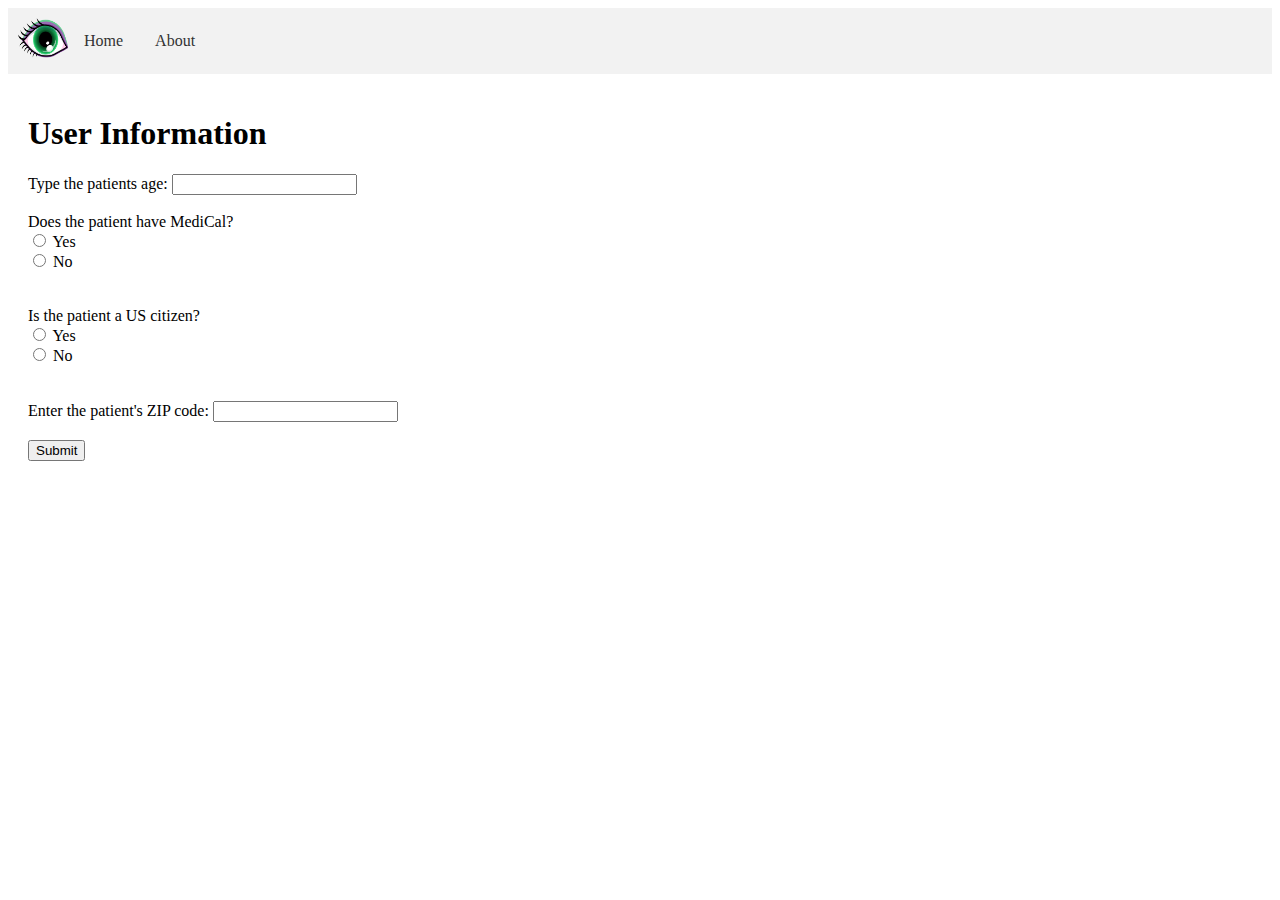
==== index.html @ b03a2b90 "Rename index1.html to index.html" ====
<!DOCTYPE html>
<html lang="en">
<head>
  <meta charset="UTF-8">
  <title>User Information</title>
  <link rel="stylesheet" href="styles.css">
</head>
<body>

<!-- Navigation bar -->
<ul class="navbar">
  <div class="header">
    <img src="eyeball.png" alt="eyeball">
    <li><a href="#home">Home</a></li>
  </div>
  <li><a href="#about">About</a></li>
</ul>

<!-- Home section -->
<div id="home" class="content">
  <h1>User Information</h1>
  <form id="userInfoForm">
    <label for="nameInput">Type the patients age:</label>
    <input type="number" id="ageInput" name="ageInput" required><br>
    <div id="ageError" style="color: red; display: none;">Please enter the patient's valid age.</div><br>

    <label for="medical">Does the patient have MediCal?</label>
    <div>
      <input type="radio" id="medicalYes" name="medical" value="yes">
      <label for="medicalYes">Yes</label>
    </div>
    <div>
      <input type="radio" id="medicalNo" name="medical" value="no">
      <label for="medicalNo">No</label>
    </div>
    <br><br>

    <label for="usCitizen">Is the patient a US citizen?</label>
    <div>
      <input type="radio" id="usCitizenYes" name="usCitizen" value="yes">
      <label for="usCitizenYes">Yes</label>
    </div>
    <div>
      <input type="radio" id="usCitizenNo" name="usCitizen" value="no">
      <label for="usCitizenNo">No</label>
    </div>
    <br><br>

    <label for="zipCodeInput">Enter the patient's ZIP code:</label>
    <input type="text" id="zipCodeInput" name="zipCodeInput" pattern="[0-9]{5}" title="Enter a 5-digit ZIP code" required><br>
    <div id="zipCodeError" style="color: red; display: none;">Please enter the patient's valid ZIP code.</div><br>

    <input type="submit" value="Submit">
  </form>

  <div id="siteResult"></div>

  <div id="nextSteps" style="display: none;">
    <h2>Matching Sites and Next Steps:</h2>
    <div id="siteNextSteps"></div>
  </div>
</div>

<!-- About section -->
<div id="about" class="content" style="display: none;">
  <h1>About</h1>
  <p>This is the about section. You can place any information about your website or application here.</p>
</div>

<script src="scripts.js"></script>
</body>
</html>
---- styles.css ----
.header img {
  float: left;
  width: 50px;
  height: 40px;
}

.header li {
  position: relative;
}

    /* Style for the navigation bar */
    ul.navbar {
      list-style-type: none;
      margin: 0;
      padding: 10px;
      background-color: #f2f2f2;
      overflow: hidden;
    }

    ul.navbar li {
      float: left;
    }

    ul.navbar li a {
      display: block;
      color: #333;
      text-align: center;
      padding: 14px 16px;
      text-decoration: none;
    }

    ul.navbar li a:hover {
      background-color: #ddd;
    }

    /* Style for page content */
    .content {
      padding: 20px;
    }
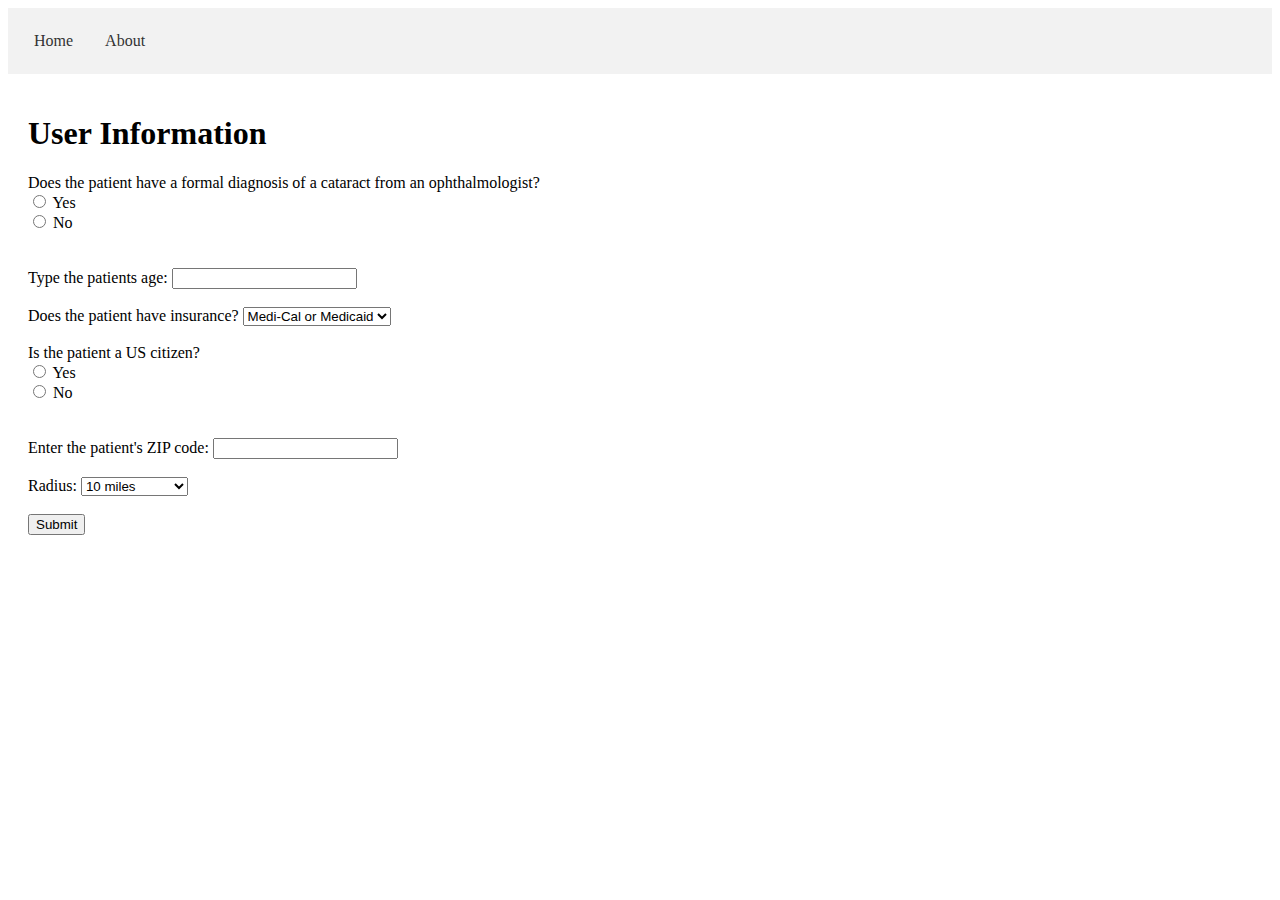
==== commit b3012857: "Update index.html" ====
--- a/index.html
+++ b/index.html
@@ -9,10 +9,7 @@
 
 <!-- Navigation bar -->
 <ul class="navbar">
-  <div class="header">
-    <img src="eyeball.png" alt="eyeball">
-    <li><a href="#home">Home</a></li>
-  </div>
+  <li><a href="#home">Home</a></li>
   <li><a href="#about">About</a></li>
 </ul>
 
@@ -20,20 +17,29 @@
 <div id="home" class="content">
   <h1>User Information</h1>
   <form id="userInfoForm">
-    <label for="nameInput">Type the patients age:</label>
-    <input type="number" id="ageInput" name="ageInput" required><br>
-    <div id="ageError" style="color: red; display: none;">Please enter the patient's valid age.</div><br>
+  <label for="cataractDiagnosis">Does the patient have a formal diagnosis of a cataract from an ophthalmologist?</label>
+  <div>
+    <input type="radio" id="cataractYes" name="cataractDiagnosis" value="yes">
+    <label for="cataractYes">Yes</label>
+  </div>
+  <div>
+    <input type="radio" id="cataractNo" name="cataractDiagnosis" value="no">
+    <label for="cataractNo">No</label>
+  </div>
+  <br><br>
 
-    <label for="medical">Does the patient have MediCal?</label>
-    <div>
-      <input type="radio" id="medicalYes" name="medical" value="yes">
-      <label for="medicalYes">Yes</label>
-    </div>
-    <div>
-      <input type="radio" id="medicalNo" name="medical" value="no">
-      <label for="medicalNo">No</label>
-    </div>
-    <br><br>
+  <label for="nameInput">Type the patients age:</label>
+  <input type="number" id="ageInput" name="ageInput" required><br>
+  <div id="ageError" style="color: red; display: none;">Please enter the patient's valid age.</div><br>
+
+  <label for="insuranceType">Does the patient have insurance?</label>
+  <select id="insuranceType" name="insuranceType">
+    <option value="MediCal">Medi-Cal or Medicaid</option>
+    <option value="Medicare">Medicare</option>
+    <option value="thirdParty">3rd Party Insurance</option>
+    <option value="noInsurance">No Insurance</option>
+</select>
+<br><br>
 
     <label for="usCitizen">Is the patient a US citizen?</label>
     <div>
@@ -49,6 +55,16 @@
     <label for="zipCodeInput">Enter the patient's ZIP code:</label>
     <input type="text" id="zipCodeInput" name="zipCodeInput" pattern="[0-9]{5}" title="Enter a 5-digit ZIP code" required><br>
     <div id="zipCodeError" style="color: red; display: none;">Please enter the patient's valid ZIP code.</div><br>
+
+    <label for="radiusPreference">Radius:</label>
+  <select id="radiusPreference" name="radiusPreference">
+    <option value="10">10 miles</option>
+    <option value="20">20 miles</option>
+    <option value="50">50 miles</option>
+    <option value="100">100 miles</option>
+    <option value="noPreference">No preference</option>
+  </select>
+  <br><br>
 
     <input type="submit" value="Submit">
   </form>
@@ -67,6 +83,6 @@
   <p>This is the about section. You can place any information about your website or application here.</p>
 </div>
 
-<script src="scripts.js"></script>
+<script src="scripts1.js"></script>
 </body>
 </html>
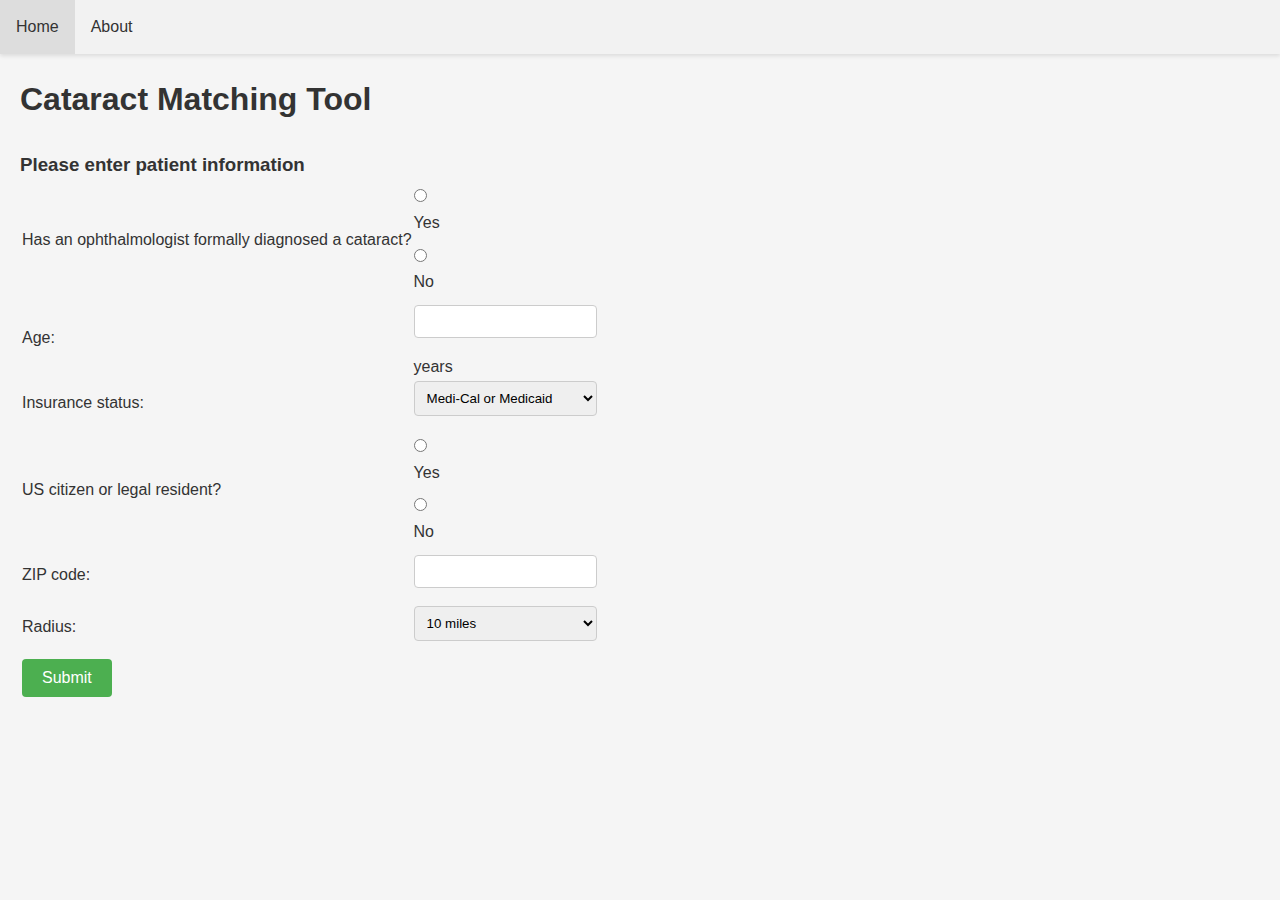
==== commit 2ff9dd94: "Update index.html" ====
--- a/index.html
+++ b/index.html
@@ -2,7 +2,7 @@
 <html lang="en">
 <head>
   <meta charset="UTF-8">
-  <title>User Information</title>
+  <title>Cataract Matching Tool</title>
   <link rel="stylesheet" href="styles.css">
 </head>
 <body>
@@ -15,58 +15,78 @@
 
 <!-- Home section -->
 <div id="home" class="content">
-  <h1>User Information</h1>
+  <h1>Cataract Matching Tool</h1>
+  <br>
+  <h3>Please enter patient information</h3>
   <form id="userInfoForm">
-  <label for="cataractDiagnosis">Does the patient have a formal diagnosis of a cataract from an ophthalmologist?</label>
-  <div>
-    <input type="radio" id="cataractYes" name="cataractDiagnosis" value="yes">
-    <label for="cataractYes">Yes</label>
-  </div>
-  <div>
-    <input type="radio" id="cataractNo" name="cataractDiagnosis" value="no">
-    <label for="cataractNo">No</label>
-  </div>
-  <br><br>
-
-  <label for="nameInput">Type the patients age:</label>
-  <input type="number" id="ageInput" name="ageInput" required><br>
-  <div id="ageError" style="color: red; display: none;">Please enter the patient's valid age.</div><br>
-
-  <label for="insuranceType">Does the patient have insurance?</label>
-  <select id="insuranceType" name="insuranceType">
-    <option value="MediCal">Medi-Cal or Medicaid</option>
-    <option value="Medicare">Medicare</option>
-    <option value="thirdParty">3rd Party Insurance</option>
-    <option value="noInsurance">No Insurance</option>
-</select>
-<br><br>
-
-    <label for="usCitizen">Is the patient a US citizen?</label>
-    <div>
-      <input type="radio" id="usCitizenYes" name="usCitizen" value="yes">
-      <label for="usCitizenYes">Yes</label>
-    </div>
-    <div>
-      <input type="radio" id="usCitizenNo" name="usCitizen" value="no">
-      <label for="usCitizenNo">No</label>
-    </div>
-    <br><br>
-
-    <label for="zipCodeInput">Enter the patient's ZIP code:</label>
-    <input type="text" id="zipCodeInput" name="zipCodeInput" pattern="[0-9]{5}" title="Enter a 5-digit ZIP code" required><br>
-    <div id="zipCodeError" style="color: red; display: none;">Please enter the patient's valid ZIP code.</div><br>
-
-    <label for="radiusPreference">Radius:</label>
-  <select id="radiusPreference" name="radiusPreference">
-    <option value="10">10 miles</option>
-    <option value="20">20 miles</option>
-    <option value="50">50 miles</option>
-    <option value="100">100 miles</option>
-    <option value="noPreference">No preference</option>
-  </select>
-  <br><br>
-
-    <input type="submit" value="Submit">
+  <table class="input-table">
+    <td colspan="2">
+    </td>
+    <tr>
+      <td><label for="cataractDiagnosis">Has an ophthalmologist formally diagnosed a cataract?</label></td>
+      <td>
+        <div class="radio-container">
+          <input type="radio" id="cataractYes" name="cataractDiagnosis" value="yes">
+          <label class="radio-label" for="cataractYes">Yes</label>
+          <input type="radio" id="cataractNo" name="cataractDiagnosis" value="no">
+          <label class="radio-label" for="cataractNo">No</label>
+        </div>
+      </td>
+    </tr>
+    <tr>
+      <td><label for="nameInput">Age:</label></td>
+      <td>
+        <div class="age-input">
+          <input type="number" id="ageInput" name="ageInput" required>
+          <div class="unit-box">years</div>
+        </div>
+        <div id="ageError" style="color: red; display: none;">Please enter a valid age.</div>
+      </td>
+    </tr>
+    <tr>
+      <td><label for="insuranceType">Insurance status:</label></td>
+      <td><select id="insuranceType" name="insuranceType">
+        <option value="MediCal">Medi-Cal or Medicaid</option>
+        <option value="Medicare">Medicare</option>
+        <option value="thirdParty">3rd Party Insurance</option>
+        <option value="noInsurance">No Insurance</option>
+      </select></td>
+    </tr>
+    <tr>
+      <td><label for="usCitizen">US citizen or legal resident?</label></td>
+      <td>
+        <div class="radio-container">
+          <input type="radio" id="usCitizenYes" name="usCitizen" value="yes">
+          <label class="radio-label" for="usCitizenYes">Yes</label>
+          <input type="radio" id="usCitizenNo" name="usCitizen" value="no">
+          <label class="radio-label" for="usCitizenNo">No</label>
+        </div>
+      </td>
+    </tr>
+    <tr>
+      <td><label for="zipCodeInput">ZIP code:</label></td>
+      <td><input type="text" id="zipCodeInput" name="zipCodeInput" pattern="[0-9]{5}" title="Enter a 5-digit ZIP code" required>
+      <div id="zipCodeError" style="color: red; display: none;">Please enter a valid ZIP code.</div>
+      </td>
+    </tr>
+    <tr>
+      <td><label for="radiusPreference">Radius:</label></td>
+      <td><select id="radiusPreference" name="radiusPreference">
+        <option value="10">10 miles</option>
+        <option value="20">20 miles</option>
+        <option value="50">50 miles</option>
+        <option value="100">100 miles</option>
+        <option value="noPreference">No preference</option>
+      </select></td>
+    </tr>
+    <tr>
+      <td colspan="2">
+        <div class="submit-button-container">
+          <input type="submit" value="Submit">
+        </div>
+  </td>
+    </tr>
+  </table>
   </form>
 
   <div id="siteResult"></div>
--- a/styles.css
+++ b/styles.css
@@ -1,39 +1,101 @@
-.header img {
-  float: left;
-  width: 50px;
-  height: 40px;
+/* Resetting default margins and paddings */
+* {
+  margin: 0;
+  padding: 0;
+  box-sizing: border-box;
 }
 
-.header li {
-  position: relative;
+/* Body styles */
+body {
+  font-family: Arial, sans-serif;
+  line-height: 1.6;
+  background-color: #f5f5f5;
+  color: #333;
+  margin: 0;
 }
 
-    /* Style for the navigation bar */
-    ul.navbar {
-      list-style-type: none;
-      margin: 0;
-      padding: 10px;
-      background-color: #f2f2f2;
-      overflow: hidden;
-    }
+/* Navigation bar styles */
+.navbar {
+  list-style-type: none;
+  margin: 0;
+  padding: 0;
+  overflow: hidden;
+  background-color: #f2f2f2;
+  box-shadow: 0 2px 4px rgba(0, 0, 0, 0.1);
+}
 
-    ul.navbar li {
-      float: left;
-    }
+.navbar li {
+  float: left;
+}
 
-    ul.navbar li a {
-      display: block;
-      color: #333;
-      text-align: center;
-      padding: 14px 16px;
-      text-decoration: none;
-    }
+.navbar li a {
+  display: block;
+  color: #333;
+  text-align: center;
+  padding: 14px 16px;
+  text-decoration: none;
+}
 
-    ul.navbar li a:hover {
-      background-color: #ddd;
-    }
+.navbar li a:hover {
+  background-color: #ddd;
+}
 
-    /* Style for page content */
-    .content {
-      padding: 20px;
-    }+/* Form and Content styles */
+.content {
+  padding: 20px;
+}
+
+form label {
+  display: block;
+  margin-bottom: 8px;
+}
+
+form input[type="number"],
+form input[type="text"],
+form select {
+  width: calc(100% - 12px);
+  padding: 8px;
+  margin-bottom: 16px;
+  border: 1px solid #ccc;
+  border-radius: 4px;
+}
+
+form input[type="submit"] {
+  background-color: #4caf50;
+  color: white;
+  padding: 10px 20px;
+  border: none;
+  border-radius: 4px;
+  cursor: pointer;
+  font-size: 16px;
+}
+
+form input[type="submit"]:hover {
+  background-color: #45a049;
+}
+
+/* Error message styles */
+.error-message {
+  color: red;
+  margin-top: 5px;
+  display: none;
+}
+
+/* Result and Next Steps styles */
+.result {
+  margin-top: 20px;
+}
+
+.result h2 {
+  font-size: 20px;
+  margin-bottom: 10px;
+}
+
+.result ul {
+  list-style: none;
+  padding: 0;
+}
+
+.result ul li {
+  margin-bottom: 8px;
+}
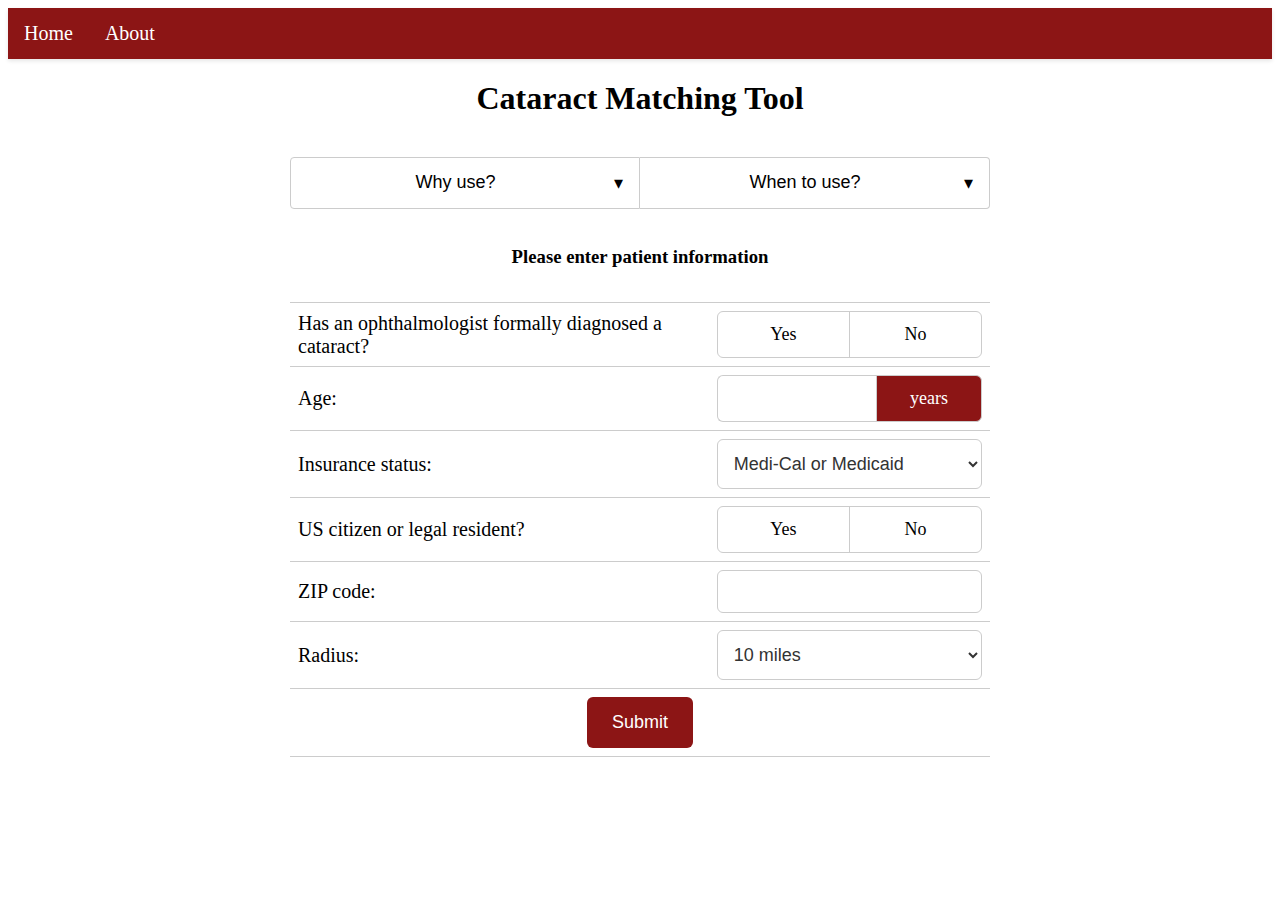
==== commit 69a4067e: "Update index.html" ====
--- a/index.html
+++ b/index.html
@@ -16,7 +16,28 @@
 <!-- Home section -->
 <div id="home" class="content">
   <h1>Cataract Matching Tool</h1>
-  <br>
+  <br><div class="dropdowns">
+      <div class="dropdown1">
+        <button onclick="toggleDropdown('whyUseDropdown')" class="dropdown-btn1">
+          Why use? <span class="dropdown-arrow">&#9662;</span>
+        </button>
+        <div id="whyUseDropdown" class="dropdown-content">
+          <ul>
+          <li>Type information about why to use</li>
+          </ul>
+        </div>
+      </div>
+      <div class="dropdown2">
+        <button onclick="toggleDropdown('whenToUseDropdown')" class="dropdown-btn2">
+          When to use? <span class="dropdown-arrow">&#9662;</span>
+        </button>
+        <div id="whenToUseDropdown" class="dropdown-content">
+          <ul>
+          <li>Type information about when to use</li>
+          </ul>
+        </div>
+      </div>
+    </div><br>
   <h3>Please enter patient information</h3>
   <form id="userInfoForm">
   <table class="input-table">
@@ -103,6 +124,6 @@
   <p>This is the about section. You can place any information about your website or application here.</p>
 </div>
 
-<script src="scripts1.js"></script>
+<script src="scripts.js"></script>
 </body>
 </html>
--- a/styles.css
+++ b/styles.css
@@ -1,17 +1,9 @@
-/* Resetting default margins and paddings */
-* {
-  margin: 0;
-  padding: 0;
-  box-sizing: border-box;
-}
-
-/* Body styles */
-body {
-  font-family: Arial, sans-serif;
-  line-height: 1.6;
-  background-color: #f5f5f5;
-  color: #333;
-  margin: 0;
+h1 {
+  text-align: center;
+}
+
+h3 {
+  text-align: center;
 }
 
 /* Navigation bar styles */
@@ -20,82 +12,407 @@
   margin: 0;
   padding: 0;
   overflow: hidden;
-  background-color: #f2f2f2;
+  background-color: #8C1515; /* Cardinal Red background */
   box-shadow: 0 2px 4px rgba(0, 0, 0, 0.1);
 }
 
 .navbar li {
   float: left;
+  font-size: 20px;
+  flex: 1; /* Distribute the list items evenly */
 }
 
 .navbar li a {
   display: block;
-  color: #333;
+  color: #FFFFFF; /* White text */
   text-align: center;
   padding: 14px 16px;
   text-decoration: none;
 }
 
 .navbar li a:hover {
-  background-color: #ddd;
+  background-color: #440a0a; /* Darkened Cardinal Red on hover */
+}
+
+/* Styles for the submit button container */
+.submit-button-container {
+  display: flex;
+  justify-content: center;
 }
 
 /* Form and Content styles */
-.content {
-  padding: 20px;
-}
-
-form label {
-  display: block;
-  margin-bottom: 8px;
-}
-
-form input[type="number"],
-form input[type="text"],
-form select {
-  width: calc(100% - 12px);
-  padding: 8px;
-  margin-bottom: 16px;
-  border: 1px solid #ccc;
-  border-radius: 4px;
-}
-
 form input[type="submit"] {
-  background-color: #4caf50;
-  color: white;
-  padding: 10px 20px;
+  background-color: #8C1515; /* Cardinal Red button */
+  color: #FFFFFF; /* White text */
+  padding: 15px 25px; /* Increased button padding */
   border: none;
-  border-radius: 4px;
-  cursor: pointer;
-  font-size: 16px;
+  border-radius: 6px;
+  cursor: pointer;
+  font-size: 18px; /* Increased font size */
 }
 
 form input[type="submit"]:hover {
-  background-color: #45a049;
+  background-color: #440a0a; /* Darkened Cardinal Red on hover */
 }
 
 /* Error message styles */
 .error-message {
-  color: red;
-  margin-top: 5px;
+  color: #8C1515; /* Cardinal Red for error messages */
+  display: block;
+}
+
+/* Style for the parent table */
+.input-table {
+  width: 100%;
+  border-collapse: collapse;
+  width: 700px; /* Set maximum width */
+  margin: 0 auto; /* Auto margin horizontally centers the table */
+}
+
+/* Style for table cells (td) */
+td {
+  padding: 10px; /* Adjust padding */
+}
+
+/* Container styles */
+.radio-container {
+  display: flex;
+  align-items: center; /* Center align radio buttons */
+  overflow: hidden;
+  border: 1px solid #ccc;
+  border-radius: 6px;
+}
+
+/* Styling for the labels */
+.radio-label {
+  font-size: 18px;
+  flex: 1;
+  cursor: pointer;
+  padding: 12px 0;
+  text-align: center;
+  transition: background-color 0.3s ease, color 0.3s ease;
+}
+
+/* Styling for 'Yes' and 'No' labels */
+#cataractYes:checked + .radio-label,
+#usCitizenYes:checked + .radio-label {
+  font-size: 18px;
+  background-color: #8C1515;
+  color: #FFFFFF;
+}
+
+/* Styling for 'No' labels */
+#cataractNo:checked + .radio-label,
+#usCitizenNo:checked + .radio-label {
+  font-size: 18px;
+  background-color: #8C1515;
+  color: #FFFFFF;
+}
+
+/* Cardinal Red border radius for unchecked 'Yes' label */
+#cataractYes:not(:checked) + .radio-label,
+#usCitizenYes:not(:checked) + .radio-label {
+  border-right: 1px solid #ccc;
+}
+
+/* Hover effect */
+.radio-label:hover {
+  background-color: #F2F2F2; /* Light gray on hover */
+}
+
+/* First and Last Label Border Radius */
+#cataractYes + .radio-label {
+  border-top-left-radius: 4px;
+  border-bottom-left-radius: 4px;
+}
+
+#usCitizenNo + .radio-label {
+  border-top-right-radius: 4px;
+  border-bottom-right-radius: 4px;
+}
+
+/* Improved focus styles for input fields */
+input[type="number"]:focus,
+input[type="text"]:focus,
+select:focus {
+  outline: none;
+  border-color: #8C1515; /* Cardinal Red border on focus */
+  box-shadow: 0 0 5px rgba(140, 21, 21, 0.5); /* Cardinal Red shadow on focus */
+}
+
+/* Adjusted margins and spacing */
+label {
+  font-size: 20px;
+  color: black;
+}
+
+/* Adjusted input size with maximum width */
+input[type="number"],
+input[type="text"],
+select {
+  padding: 10px;
+  font-size: 18px;
+  border: 1px solid #ccc;
+  border-radius: 6px;
+  width: 100%; /* Set width to 100% */
+  max-width: 700px; /* Set maximum width to 400px */
+  box-sizing: border-box; /* Include padding and border in the width */
+}
+
+.radio-container input[type="radio"] {
+  display: none; /* Hide the default radio buttons */
+}
+
+/* Table layout for inputs */
+.input-table {
+  width: 700px; /* Set maximum width */
+  border-collapse: collapse;
+}
+
+.input-table td {
+  padding: 8px;
+  border-bottom: 1px solid #ccc; /* Horizontal line between rows */
+}
+
+/* Age input */
+.age-input {
+  display: flex;
+}
+
+.age-input input[type="number"] {
+  width: 60%; /* Example width */
+  border: 1px solid #ccc;
+  border-right: 0px;
+  border-radius: 6px;
+  border-bottom-right-radius: 0px;
+  border-top-right-radius: 0px;
+  /* Add any other styles as needed */
+}
+
+.unit-box {
+  color: #FFFFFF;
+  padding: 12px 0;
+  text-align: center;
+  font-size: 18px;
+  border: 1px solid #ccc;
+  background-color: #8C1515;
+  width: 40%; /* Set width to 100% */
+  max-width: 700px; /* Set maximum width to 400px */
+  box-sizing: border-box; /* Include padding and border in the width */
+  border-radius: 6px;
+  border-bottom-left-radius: 0px;
+  border-top-left-radius: 0px;
+}
+
+/* Style for select elements */
+select {
+  padding: 12px; /* Adjust the padding */
+  font-size: 18px; /* Adjust the font size */
+  border: 1px solid #ccc; /* Border style */
+  border-radius: 6px; /* Border radius */
+  background-color: #FFFFFF; /* Background color */
+  color: #333; /* Text color */
+  height: 50px;
+}
+
+/* Style for the parent td elements */
+td {
+  padding: 12px; /* Adjust padding */
+  border-bottom: 1px solid #ccc; /* Bottom border */
+}
+
+.content {
+  align-items: center;
+}
+
+/* Style for the background overlay */
+.overlay {
+  position: fixed;
+  top: 0;
+  left: 0;
+  width: 100%;
+  height: 100%;
+  background-color: rgba(0, 0, 0, 0.5); /* Semi-transparent black */
+  z-index: 1000;
+  display: none; /* Initially hidden */
+}
+
+/* Style for the pop-up container */
+.popup-container {
+  position: fixed;
+  top: 50%;
+  left: 50%;
+  transform: translate(-50%, -50%);
+  background-color: #fff;
+  border: 1px solid #ccc;
+  padding: 20px;
+  box-shadow: 0 0 10px rgba(0, 0, 0, 0.2);
+  z-index: 1100;
+  display: none; /* Initially hidden */
+  overflow-y: auto; /* Enable vertical scrollbar */
+  max-height: 80%; /* Set a maximum height for the pop-up */
+}
+
+.close-button {
+  /* Add styles for the close button appearance */
+  cursor: pointer;
+  font-size: 30px;
+  position: fixed;
+  top: 10px;
+  right: 20px; /* Adjust the right position */
+  font-weight: 100;
+  font-family: arial;
+}
+
+.close-button:hover {
+  color: #ccc;
+}
+
+
+/* Additional styles for the drop-down toggle and content */
+.popup-content p {
+  margin-bottom: 5px; /* Adjust as needed */
+  font-size: 16px; /* Adjust as needed */
+}
+
+/* Button Styles */
+.popup-content button {
+  background-color: #8C1515; /* Cardinal Red button */
+  color: #FFFFFF; /* White text */
+  padding: 10px 20px; /* Adjust padding */
+  border: none;
+  border-radius: 6px;
+  cursor: pointer;
+  font-size: 16px; /* Adjust font size */
+  margin-bottom: 10px; /* Adjust margin */
+}
+
+.popup-content button:hover {
+  background-color: #440a0a; /* Darkened Cardinal Red on hover */
+}
+
+/* Style for the list */
+.popup-content ol {
+  list-style-type: decimal;
+  padding-left: 20px;
+  margin-bottom: 20px;
+}
+
+/* Style for list items */
+.popup-content li {
+  margin-bottom: 20px;
+}
+
+/* Adjusted site name style */
+.popup-content p.site-name {
+  font-weight: bold;
+  margin-bottom: 5px;
+  font-size: 18px;
+}
+
+/* Adjusted distance style */
+.popup-content p.distance {
+  margin-bottom: 10px;
+  font-size: 16px;
+}
+
+/* Adjusted 'Next Steps' heading style */
+.popup-content p.next-steps {
+  font-size: 16px;
+  margin-bottom: 5px;
+}
+
+/* Hide Next Steps by default */
+.hidden {
   display: none;
 }
 
-/* Result and Next Steps styles */
-.result {
-  margin-top: 20px;
-}
-
-.result h2 {
-  font-size: 20px;
-  margin-bottom: 10px;
-}
-
-.result ul {
-  list-style: none;
-  padding: 0;
-}
-
-.result ul li {
-  margin-bottom: 8px;
-}
+.gray-line {
+  border-bottom: 1px solid #ccc;
+  margin-bottom: 10px; /* Adjust as needed */
+  margin-top: 10px; /* Adjust as needed */
+  width: 100%; /* Adjust as needed */
+}
+
+/* Dropdown Styles */
+.dropdowns {
+  display: flex;
+  justify-content: center;
+  align-items: center;
+}
+
+.dropdown-btn1 {
+  background-color: white;
+  color: black;
+  padding: 14px 16px;
+  border: 1px solid #ccc;
+  cursor: pointer;
+  font-size: 18px;
+  border-top-left-radius: 4px;
+  border-bottom-left-radius: 4px;
+  width: 50%;
+  width: 350px;
+}
+
+.dropdown-btn2 {
+  background-color: white;
+  color: black;
+  padding: 14px 16px;
+  border: 1px solid #ccc;
+  border-left: 0;
+  cursor: pointer;
+  font-size: 18px;
+  border-top-right-radius: 4px;
+  border-bottom-right-radius: 4px;
+  width: 50%;
+  width: 350px;
+}
+
+.dropdown-btn1:hover {
+  background-color: #8C1515; /* Cardinal Red button */
+  color: #FFFFFF; /* White text */
+}
+
+.dropdown-btn2:hover {
+  background-color: #8C1515; /* Cardinal Red button */
+  color: #FFFFFF; /* White text */
+}
+
+.dropdown-content {
+  display: none;
+  position: absolute;
+  background-color: #fff;
+  min-width: 700px;
+  box-shadow: 0px 8px 16px 0px rgba(0,0,0,0.2);
+  z-index: 1;
+  padding: 2px 0;
+  border-radius: 6px;
+  text-align: left;
+}
+
+.dropdown-content ul li {
+  padding: 4px 16px;
+}
+
+.dropdown1:hover .dropdown-content {
+  display: block;
+  width: 700px;
+}
+
+.dropdown2:hover .dropdown-content {
+  display: block;
+  width: 700px;
+}
+
+.dropdown-arrow {
+  padding-left: 10px;
+  float: right;
+}
+
+.dropdown2 .dropdown-content {
+  position: absolute;
+  top: 28.4%; /* Adjust this value as needed to position it below */
+  left: 23.55%;
+  display: none;
+  /* Other styles for the dropdown content */
+}
